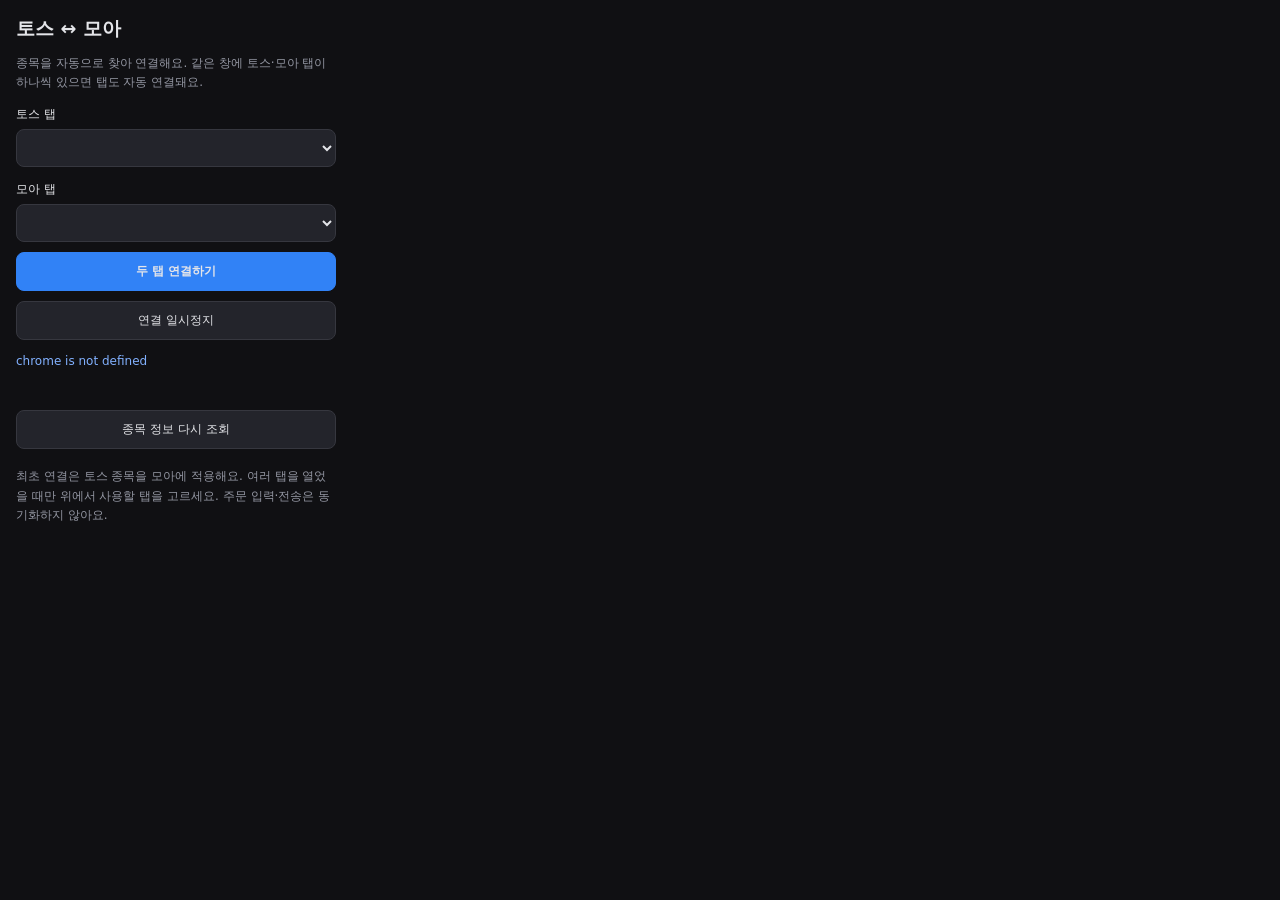
==== browser_extension/popup.html @ fdb5c735 "Initialize Moa with private-data exclusions and security baseline" ====
<!doctype html>
<html lang="ko"><head><meta charset="utf-8"><title>모아 종목 연결</title><link rel="stylesheet" href="popup.css"><script src="protocol.js" defer></script><script src="popup.js" defer></script></head><body>
<h1>토스 ↔ 모아</h1><p class="muted">종목을 자동으로 찾아 연결해요. 같은 창에 토스·모아 탭이 하나씩 있으면 탭도 자동 연결돼요.</p>
<label for="toss">토스 탭</label><select id="toss"></select>
<label for="moa">모아 탭</label><select id="moa"></select>
<button id="connect" class="primary">두 탭 연결하기</button><button id="pause">연결 일시정지</button>
<p id="status" role="status">열린 탭을 찾는 중…</p>
<p id="mapping-count" class="muted"></p><button id="refresh">종목 정보 다시 조회</button>
<p class="muted foot">최초 연결은 토스 종목을 모아에 적용해요. 여러 탭을 열었을 때만 위에서 사용할 탭을 고르세요. 주문 입력·전송은 동기화하지 않아요.</p>
</body></html>
---- browser_extension/popup.css ----
:root{color-scheme:dark;font-family:system-ui,sans-serif;background:#101013;color:#e4e5e9}body{width:320px;padding:16px;margin:0}h1{font-size:19px;margin:0 0 8px}p{font-size:12px;line-height:1.6}label{display:block;font-size:12px;margin:14px 0 6px}select,input,button{box-sizing:border-box;width:100%;border:1px solid #36373f;background:#23242b;border-radius:8px;color:inherit;padding:10px;font:inherit;font-size:12px}button{cursor:pointer;margin-top:10px}button:disabled{opacity:.5;cursor:default}.primary{background:#3182f6;border-color:#3182f6;font-weight:700}.muted{color:#9396a2}.foot{margin-top:18px}#status{color:#82b1ff;min-height:36px}details{border-top:1px solid #2b2c33;padding-top:14px}summary{font-size:12px;cursor:pointer}button:focus-visible,input:focus-visible,select:focus-visible{outline:2px solid #82b1ff;outline-offset:2px}
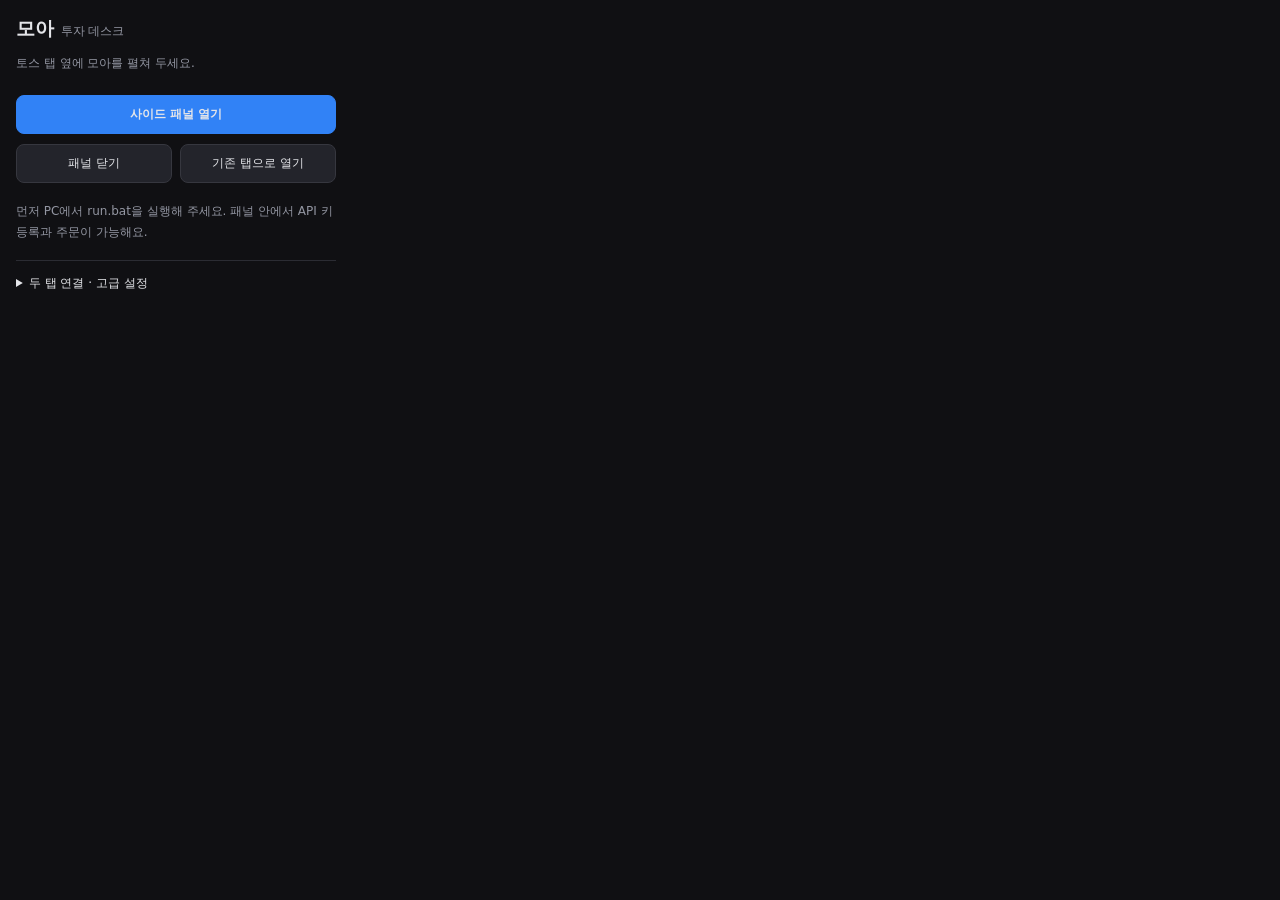
==== commit b03ff217: "Add secure API key registration and Chrome investment side panel" ====
--- a/browser_extension/popup.html
+++ b/browser_extension/popup.html
@@ -1,10 +1,10 @@
 <!doctype html>
 <html lang="ko"><head><meta charset="utf-8"><title>모아 종목 연결</title><link rel="stylesheet" href="popup.css"><script src="protocol.js" defer></script><script src="popup.js" defer></script></head><body>
-<h1>토스 ↔ 모아</h1><p class="muted">종목을 자동으로 찾아 연결해요. 같은 창에 토스·모아 탭이 하나씩 있으면 탭도 자동 연결돼요.</p>
+<h1>모아 <small>투자 데스크</small></h1><p class="muted">토스 탭 옆에 모아를 펼쳐 두세요.</p><button id="open-panel" class="primary">사이드 패널 열기</button><div class="actions"><button id="close-panel">패널 닫기</button><button id="open-tab">기존 탭으로 열기</button></div><p class="muted foot">먼저 PC에서 run.bat을 실행해 주세요. 패널 안에서 API 키 등록과 주문이 가능해요.</p><details><summary>두 탭 연결 · 고급 설정</summary><p class="muted">종목을 자동으로 찾아 연결해요. 같은 창에 토스·모아 탭이 하나씩 있으면 탭도 자동 연결돼요.</p>
 <label for="toss">토스 탭</label><select id="toss"></select>
 <label for="moa">모아 탭</label><select id="moa"></select>
 <button id="connect" class="primary">두 탭 연결하기</button><button id="pause">연결 일시정지</button>
 <p id="status" role="status">열린 탭을 찾는 중…</p>
 <p id="mapping-count" class="muted"></p><button id="refresh">종목 정보 다시 조회</button>
 <p class="muted foot">최초 연결은 토스 종목을 모아에 적용해요. 여러 탭을 열었을 때만 위에서 사용할 탭을 고르세요. 주문 입력·전송은 동기화하지 않아요.</p>
-</body></html>
+</details></body></html>
--- a/browser_extension/popup.css
+++ b/browser_extension/popup.css
@@ -1 +1,3 @@
 :root{color-scheme:dark;font-family:system-ui,sans-serif;background:#101013;color:#e4e5e9}body{width:320px;padding:16px;margin:0}h1{font-size:19px;margin:0 0 8px}p{font-size:12px;line-height:1.6}label{display:block;font-size:12px;margin:14px 0 6px}select,input,button{box-sizing:border-box;width:100%;border:1px solid #36373f;background:#23242b;border-radius:8px;color:inherit;padding:10px;font:inherit;font-size:12px}button{cursor:pointer;margin-top:10px}button:disabled{opacity:.5;cursor:default}.primary{background:#3182f6;border-color:#3182f6;font-weight:700}.muted{color:#9396a2}.foot{margin-top:18px}#status{color:#82b1ff;min-height:36px}details{border-top:1px solid #2b2c33;padding-top:14px}summary{font-size:12px;cursor:pointer}button:focus-visible,input:focus-visible,select:focus-visible{outline:2px solid #82b1ff;outline-offset:2px}
+
+h1 small{font-size:12px;color:#9396a2;font-weight:400}.actions{display:flex;gap:8px}.actions button{flex:1}.foot{line-height:1.7}details{margin-top:18px}summary{margin-bottom:12px}
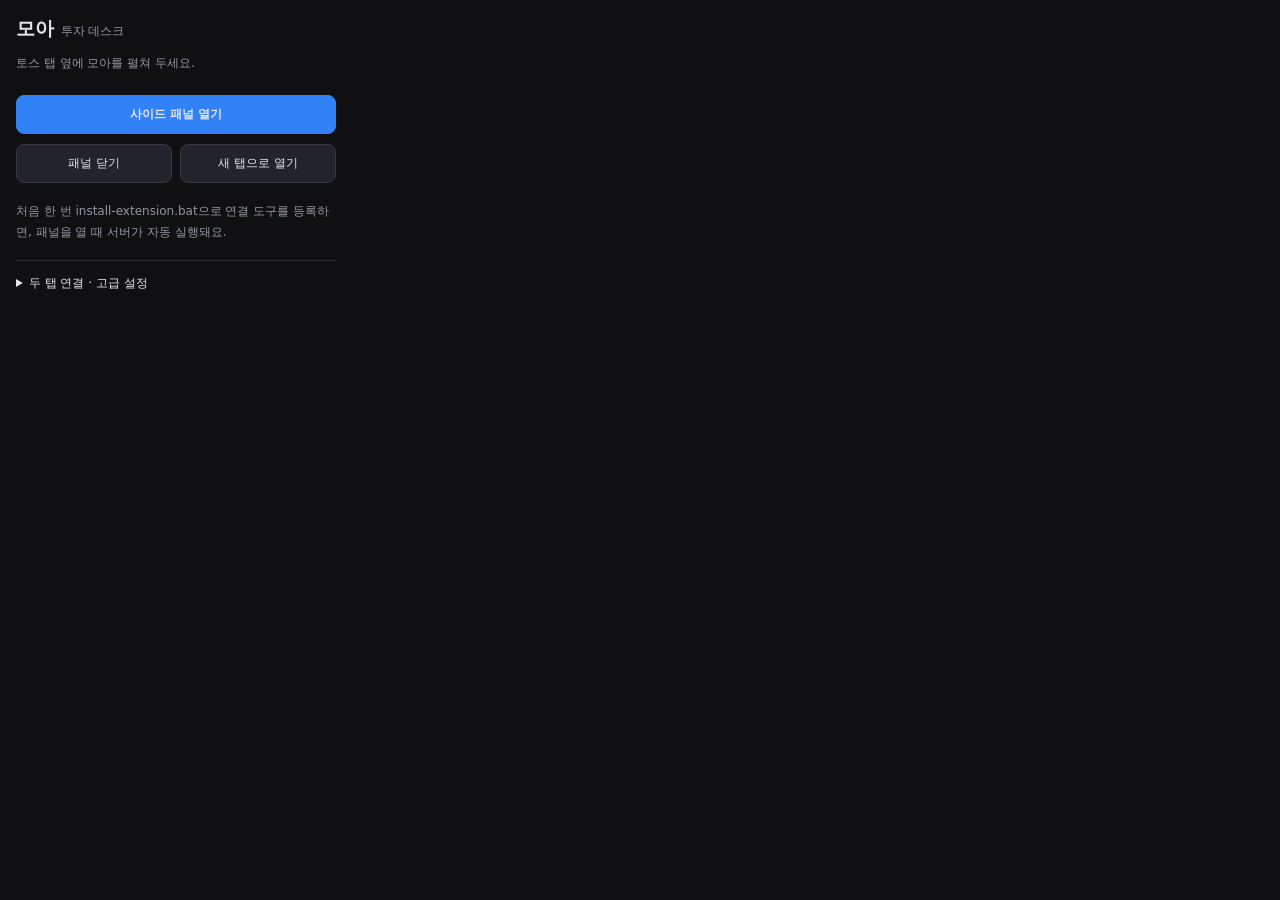
==== commit 75442ed1: "Start local investment desk automatically from Chrome extension" ====
--- a/browser_extension/popup.html
+++ b/browser_extension/popup.html
@@ -1,6 +1,6 @@
 <!doctype html>
 <html lang="ko"><head><meta charset="utf-8"><title>모아 종목 연결</title><link rel="stylesheet" href="popup.css"><script src="protocol.js" defer></script><script src="popup.js" defer></script></head><body>
-<h1>모아 <small>투자 데스크</small></h1><p class="muted">토스 탭 옆에 모아를 펼쳐 두세요.</p><button id="open-panel" class="primary">사이드 패널 열기</button><div class="actions"><button id="close-panel">패널 닫기</button><button id="open-tab">기존 탭으로 열기</button></div><p class="muted foot">먼저 PC에서 run.bat을 실행해 주세요. 패널 안에서 API 키 등록과 주문이 가능해요.</p><details><summary>두 탭 연결 · 고급 설정</summary><p class="muted">종목을 자동으로 찾아 연결해요. 같은 창에 토스·모아 탭이 하나씩 있으면 탭도 자동 연결돼요.</p>
+<h1>모아 <small>투자 데스크</small></h1><p class="muted">토스 탭 옆에 모아를 펼쳐 두세요.</p><button id="open-panel" class="primary">사이드 패널 열기</button><div class="actions"><button id="close-panel">패널 닫기</button><button id="open-tab">새 탭으로 열기</button></div><p class="muted foot">처음 한 번 install-extension.bat으로 연결 도구를 등록하면, 패널을 열 때 서버가 자동 실행돼요.</p><details><summary>두 탭 연결 · 고급 설정</summary><p class="muted">종목을 자동으로 찾아 연결해요. 같은 창에 토스·모아 탭이 하나씩 있으면 탭도 자동 연결돼요.</p>
 <label for="toss">토스 탭</label><select id="toss"></select>
 <label for="moa">모아 탭</label><select id="moa"></select>
 <button id="connect" class="primary">두 탭 연결하기</button><button id="pause">연결 일시정지</button>
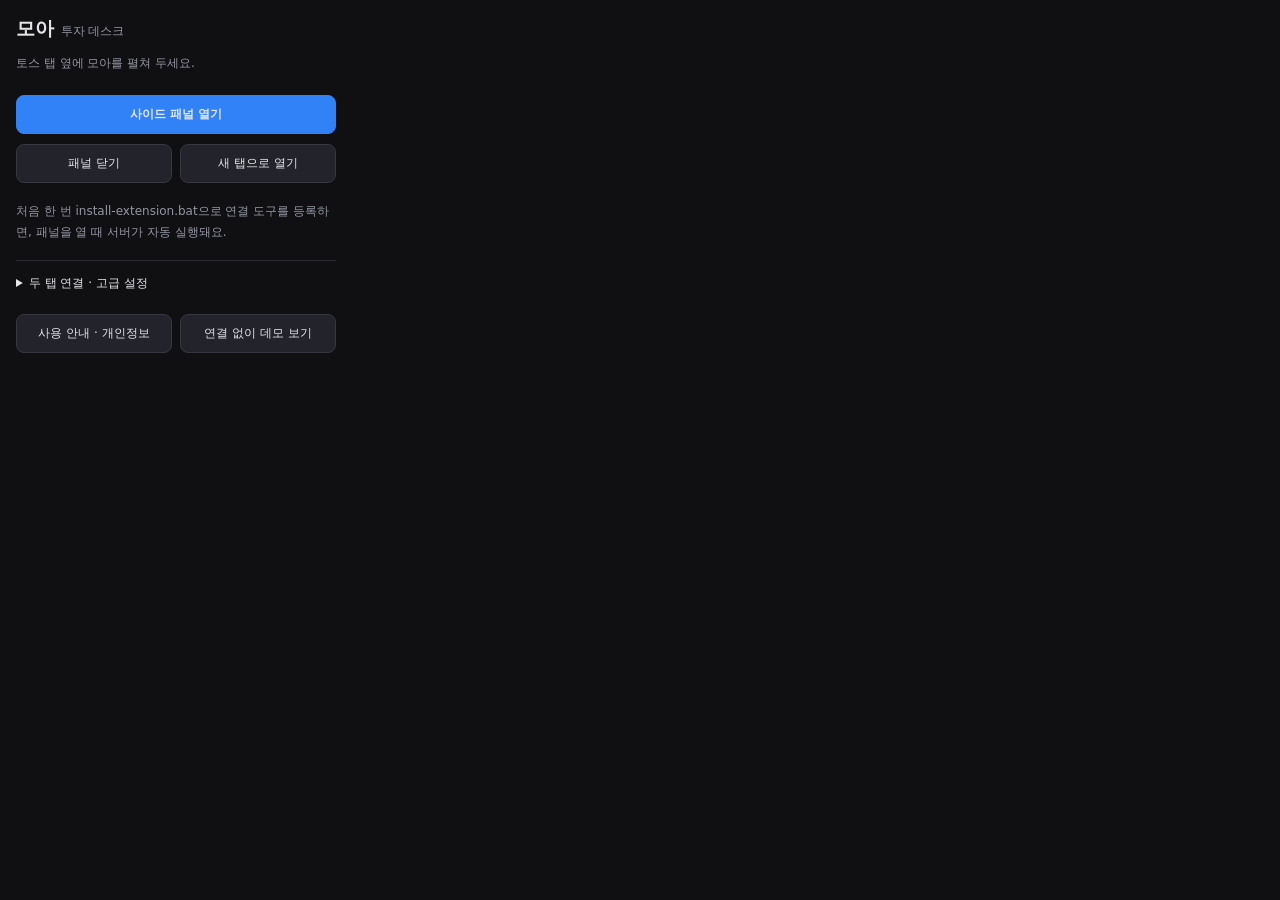
==== commit 24bf0582: "Prepare store review materials, offline demo and bundled Windows helper" ====
--- a/browser_extension/popup.html
+++ b/browser_extension/popup.html
@@ -7,4 +7,4 @@
 <p id="status" role="status">열린 탭을 찾는 중…</p>
 <p id="mapping-count" class="muted"></p><button id="refresh">종목 정보 다시 조회</button>
 <p class="muted foot">최초 연결은 토스 종목을 모아에 적용해요. 여러 탭을 열었을 때만 위에서 사용할 탭을 고르세요. 주문 입력·전송은 동기화하지 않아요.</p>
-</details></body></html>
+</details><div class="actions"><button id="guide">사용 안내 · 개인정보</button><button id="demo">연결 없이 데모 보기</button></div></body></html>
